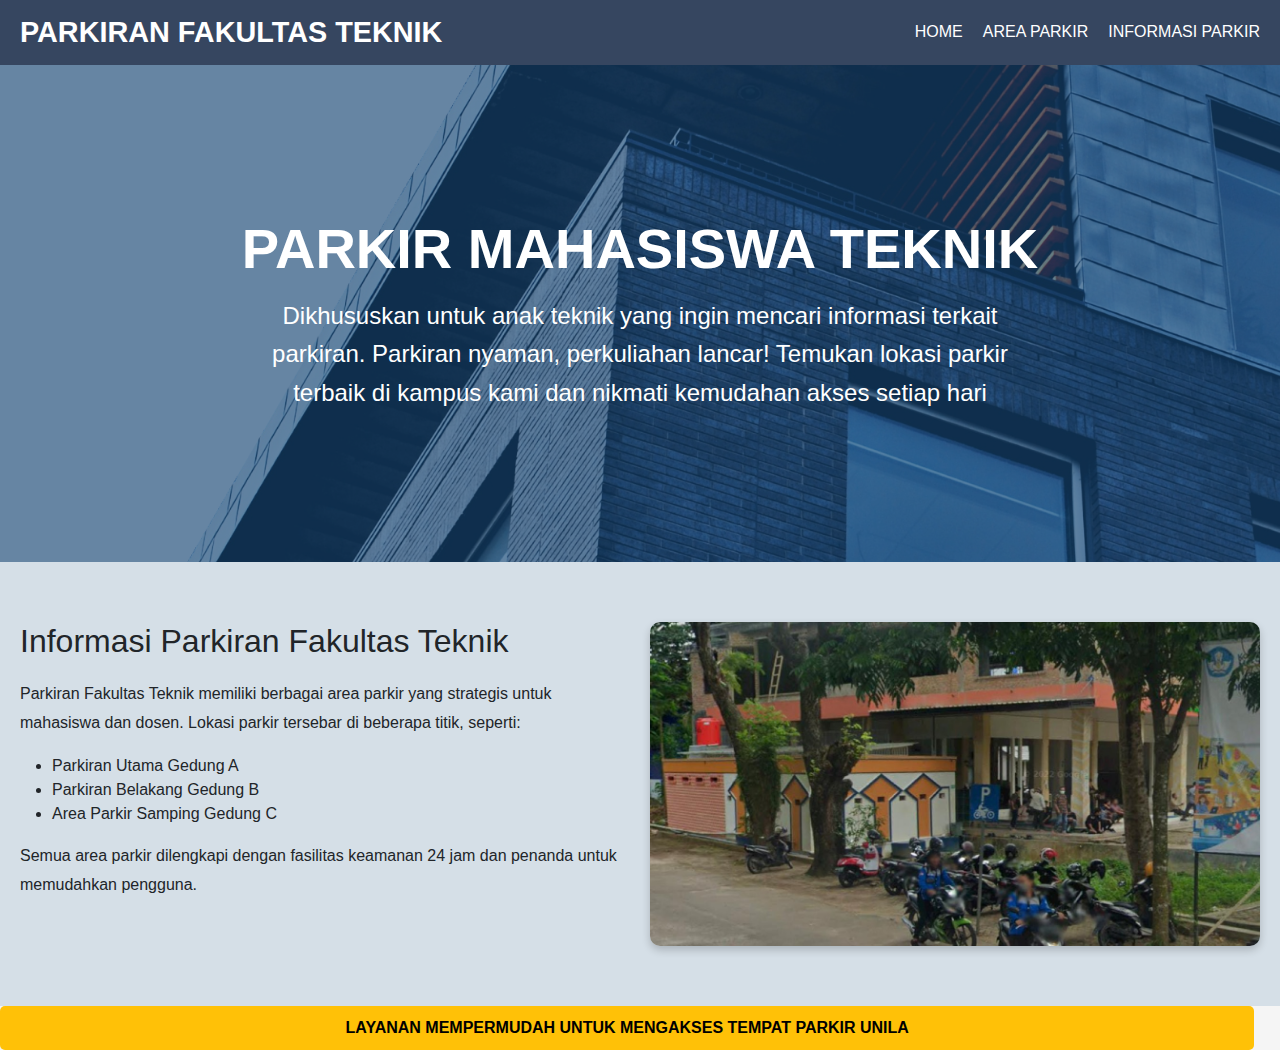
==== add-parking.html @ 58ea8454 "first commit" ====
<!DOCTYPE html>
<html lang="id">
<head>
    <meta charset="UTF-8">
    <meta name="viewport" content="width=device-width, initial-scale=1.0">
    <title>Informasi Parkir</title>
    <link href="https://cdn.jsdelivr.net/npm/bootstrap@5.3.0-alpha3/dist/css/bootstrap.min.css" rel="stylesheet">
    <style>
        body {
            font-family: Arial, sans-serif;
            margin: 0;
            padding: 0;
            background-color: #f5f5f5;
        }

        header {
            background-color: rgba(6, 26, 59, 0.8); /* Warna navy dengan transparansi */
            color: rgb(255, 255, 255);
            padding: 15px 20px;
            box-shadow: 0px 4px 10px rgba(0, 0, 0, 0.1);
            display: flex;
            justify-content: space-between;
            align-items: center;
        }

        header h1 {
            margin: 0;
            font-size: 1.8rem;
            font-weight: bold;
        }

        .nav-links {
            display: flex;
            gap: 20px;
        }

        .nav-links a {
            color: rgb(255, 255, 255);
            text-decoration: none;
            font-size: 1rem;
            font-weight: 500;
            transition: color 0.3s ease;
        }

        .nav-links a:hover {
            color: #ffc107; /* Warna kuning saat hover */
        }

    .hero {
            background-image: url('imagehero1.jpg');
            background-size: cover;
            background-position: center;
            color: white;
            text-align: center;
            padding: 150px 40px;
            position: relative;
        }

    .hero::after {
            content: "";
            position: absolute;
            top: 0;
            left: 0;
            width: 100%;
            height: 100%;
            background: rgba(0, 51, 102, 0.6);
            z-index: 0;
        }

    .hero-content {
            position: relative;
            z-index: 1;
        }

    .hero h1 {
            font-size: 3.5rem;
            font-weight: bold;
            margin-bottom: 15px;
        }

    .hero p {
            font-size: 1.5rem;
            max-width: 800px;
            margin: 0 auto;
            line-height: 1.6;
        }


.content-section {
            padding: 60px 20px;
            background-color: #d5dfe7;
            display: flex;
            flex-wrap: wrap;
        }

        .info-section {
            flex: 1;
            max-width: 50%;
            text-align: left;
            margin-right: 20px;
        }

        .info-section h2 {
            font-size: 2rem;
            margin-bottom: 20px;
        }

        .info-section p {
            font-size: 1rem;
            line-height: 1.8;
        }

        .image-section {
            flex: 1;
            max-width: 50%;
            display: flex;
            justify-content: center;
            align-items: center;
        }

        .image-section img {
            max-width: 100%;
            height: auto;
            border-radius: 10px;
            box-shadow: 0 4px 8px rgba(0, 0, 0, 0.2);
        }


        footer {
            background-color: #00264d;
            color: white;
            text-align: center;
            padding: 30px;
        }

        .footer-btn {
            background-color: #ffc107;
            color: black;
            border: black;
            padding: 10px 27%;
            border-radius: 5px;
            font-weight: bold;
            font-size: 1rem;
        }

        .footer-btn:hover {
            background-color: #e0a800;
            color: white;
        }
    </style>
</head>
<body>
    <header>
        <h1>PARKIRAN FAKULTAS TEKNIK</h1>
        <nav class="nav-links">
            <a class="text-white" href="index.html">HOME</a>
            <a class="text-white" href="available-parking.html">AREA PARKIR</a>
            <a class="text-white" href="add-parking.html">INFORMASI PARKIR</a>
        </nav>
    </header>
    
    <section class="hero">
        <div class="hero-content">
            <h1>PARKIR MAHASISWA TEKNIK</h1>
            <p>Dikhususkan untuk anak teknik yang ingin mencari informasi terkait parkiran. Parkiran nyaman, perkuliahan lancar! Temukan lokasi parkir terbaik di kampus kami dan nikmati kemudahan akses setiap hari</p>
        </div>
    </section>

    <section class="content-section">
        <!-- Informasi di Bagian Kiri -->
        <div class="info-section">
            <h2>Informasi Parkiran Fakultas Teknik</h2>
            <p>Parkiran Fakultas Teknik memiliki berbagai area parkir yang strategis untuk mahasiswa dan dosen. 
               Lokasi parkir tersebar di beberapa titik, seperti:</p>
            <ul>
                <li>Parkiran Utama Gedung A</li>
                <li>Parkiran Belakang Gedung B</li>
                <li>Area Parkir Samping Gedung C</li>
            </ul>
            <p>Semua area parkir dilengkapi dengan fasilitas keamanan 24 jam dan penanda untuk memudahkan pengguna.</p>
        </div>

        <!-- Gambar di Bagian Kanan -->
        <div class="image-section">
            <img src="mastek.jpg" alt="Parkiran Fakultas Teknik">
        </div>
    </section>
    
            <!-- Footer Button -->
            <div class="footer-btn-container">
                <button class="footer-btn"><a class="nav-link" href="book-parking.html">LAYANAN MEMPERMUDAH UNTUK MENGAKSES TEMPAT PARKIR UNILA</a></button>
            </div>
        </div>
    </section>
    <script src="https://cdn.jsdelivr.net/npm/bootstrap@5.3.0-alpha3/dist/js/bootstrap.bundle.min.js"></script>
</body>
</html>
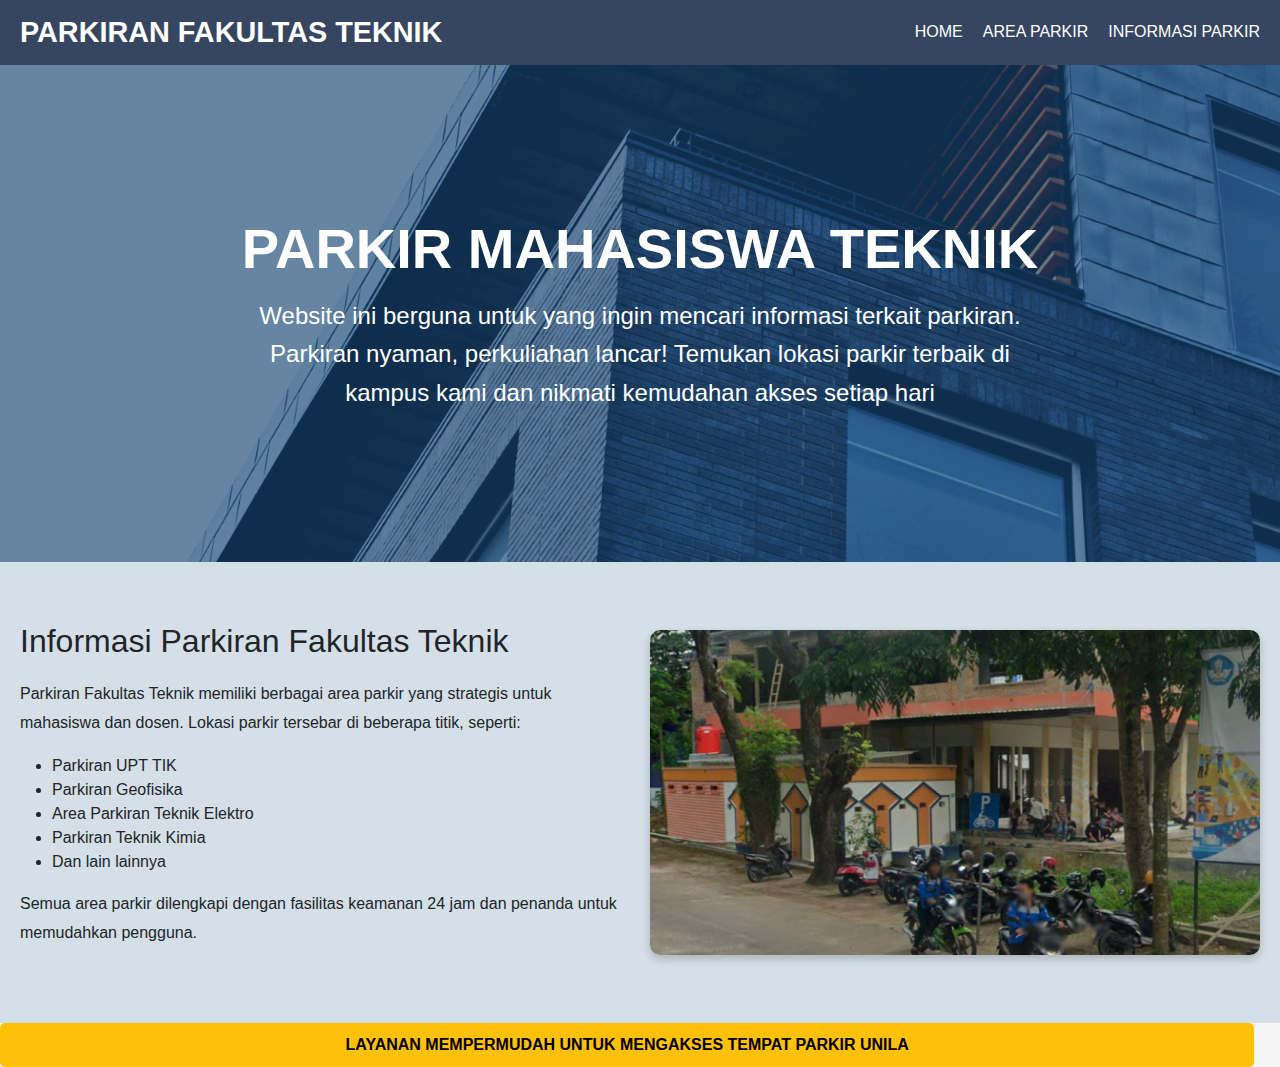
==== commit 9bdc8aac: "update" ====
--- a/add-parking.html
+++ b/add-parking.html
@@ -162,7 +162,7 @@
     <section class="hero">
         <div class="hero-content">
             <h1>PARKIR MAHASISWA TEKNIK</h1>
-            <p>Dikhususkan untuk anak teknik yang ingin mencari informasi terkait parkiran. Parkiran nyaman, perkuliahan lancar! Temukan lokasi parkir terbaik di kampus kami dan nikmati kemudahan akses setiap hari</p>
+            <p>Website ini berguna untuk yang ingin mencari informasi terkait parkiran. Parkiran nyaman, perkuliahan lancar! Temukan lokasi parkir terbaik di kampus kami dan nikmati kemudahan akses setiap hari</p>
         </div>
     </section>
 
@@ -173,9 +173,11 @@
             <p>Parkiran Fakultas Teknik memiliki berbagai area parkir yang strategis untuk mahasiswa dan dosen. 
                Lokasi parkir tersebar di beberapa titik, seperti:</p>
             <ul>
-                <li>Parkiran Utama Gedung A</li>
-                <li>Parkiran Belakang Gedung B</li>
-                <li>Area Parkir Samping Gedung C</li>
+                <li>Parkiran UPT TIK</li>
+                <li>Parkiran Geofisika</li>
+                <li>Area Parkiran Teknik Elektro</li>
+                <li>Parkiran Teknik Kimia</li>
+                <li>Dan lain lainnya</li>
             </ul>
             <p>Semua area parkir dilengkapi dengan fasilitas keamanan 24 jam dan penanda untuk memudahkan pengguna.</p>
         </div>
@@ -188,7 +190,7 @@
     
             <!-- Footer Button -->
             <div class="footer-btn-container">
-                <button class="footer-btn"><a class="nav-link" href="book-parking.html">LAYANAN MEMPERMUDAH UNTUK MENGAKSES TEMPAT PARKIR UNILA</a></button>
+                <button class="footer-btn"><a class="nav-link" href="available-parking.html">LAYANAN MEMPERMUDAH UNTUK MENGAKSES TEMPAT PARKIR UNILA</a></button>
             </div>
         </div>
     </section>
